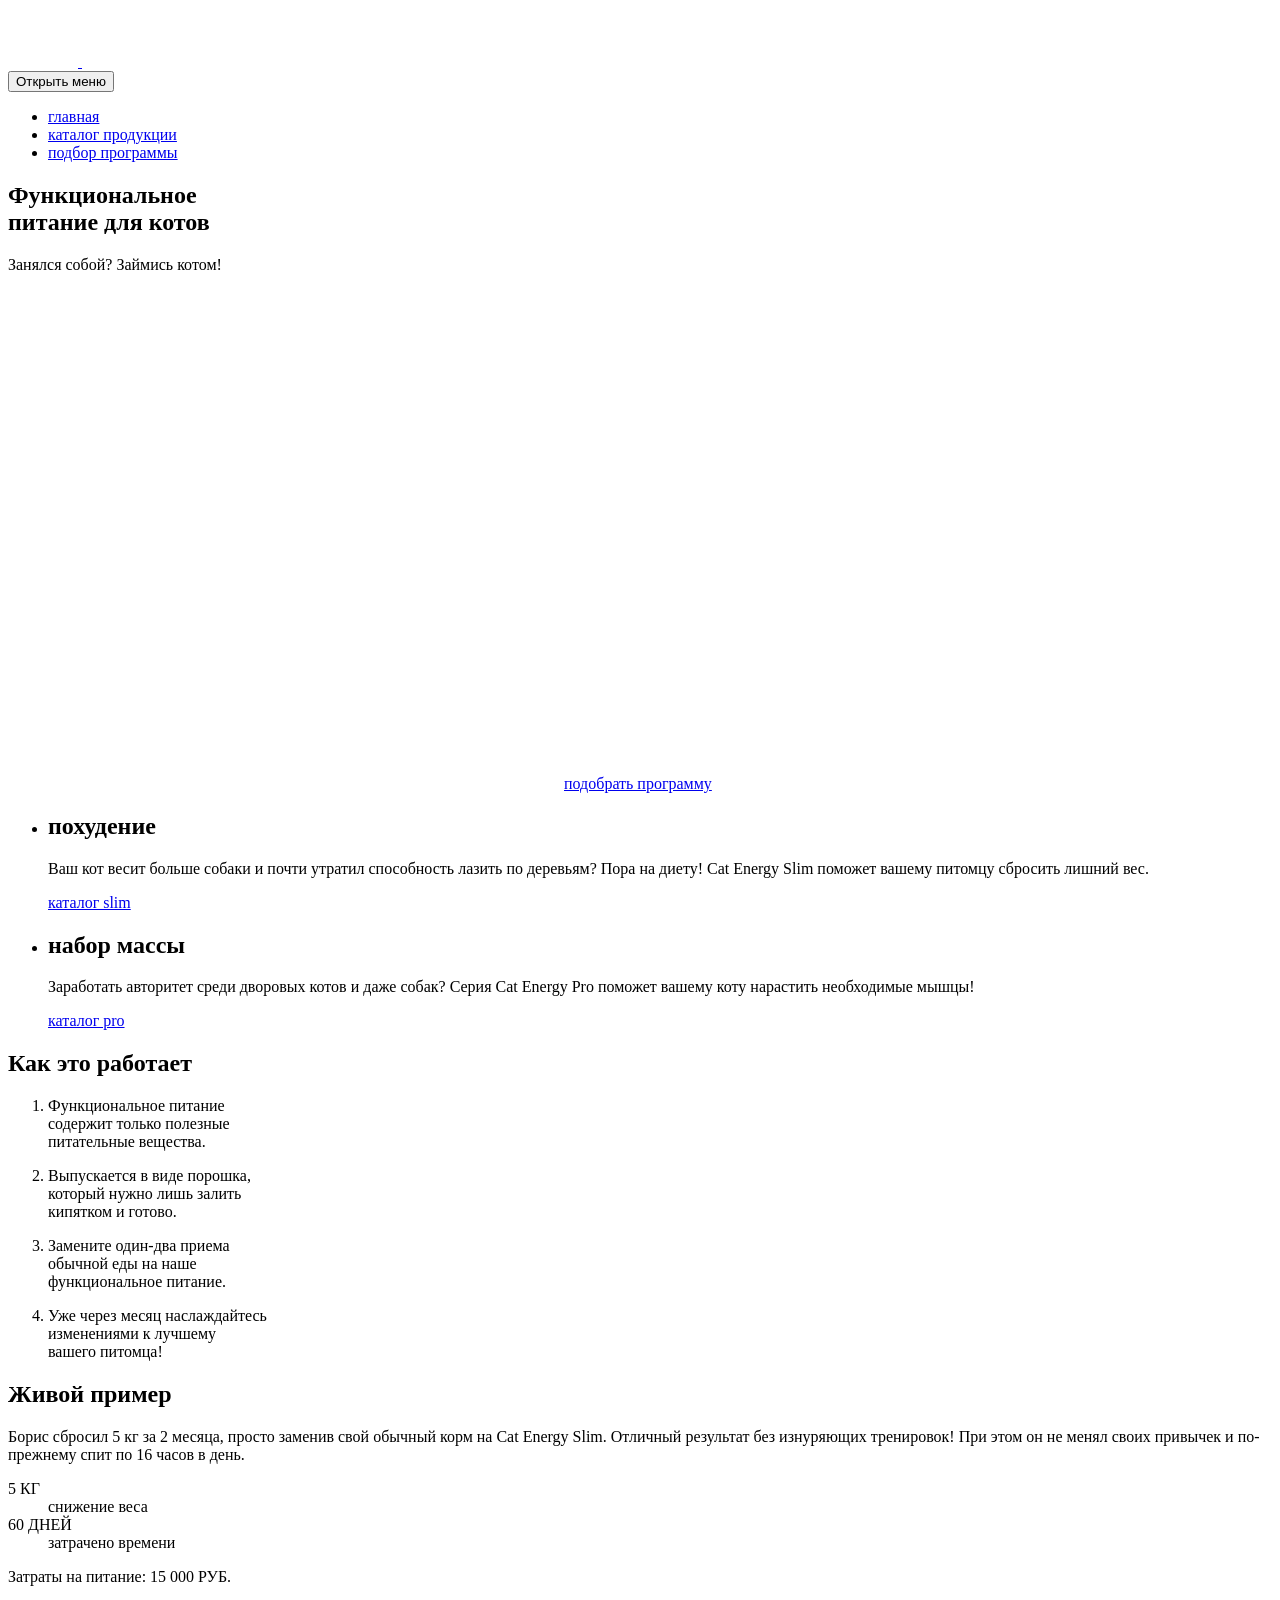
==== source/index.html @ 8b610a0b "сделана базовая стилизация, добавлена карта" ====
<!DOCTYPE html>
<html class="page" lang="ru">

<head>
  <meta charset="UTF-8">
  <title>Кэт энерджи</title>
  <meta name="viewport" content="width=device-width,initial-scale=1">
  <link rel="stylesheet" href="styles/styles.css">
  <link rel="icon" href="favicon.ico">
  <link rel="icon" href="favicons/icon.svg" type="image/svg+xml">
  <link rel="apple-touch-icon" href="favicons/apple.png">
  <link rel="manifest" href="manifest.webmanifest">
  <script src="scripts/index.js" defer></script>
</head>

<body class="page__body">
  <header class="main-header">
    <a class="main-header__logo logo" href="index.html">
      <picture>
        <source media="(min-width: 1200px)" width="70" height="59" type="image/svg+xml" srcset="icons/logo-desktop.svg">
        <source media="(min-width: 768px)" width="60" height="50" type="image/svg+xml" srcset="icons/logo-tablet.svg">
        <img class="logo__image" src="icons/logo-mobile.svg" width="33" height="38" alt="Логотип Cat Energy">
      </picture>
      <picture>
        <source media="(min-width: 1200px)" width="70" height="59" type="image/svg+xml" srcset="icons/logo-text-light.svg">
        <source media="(min-width: 768px)" width="60" height="50" type="image/svg+xml" srcset="icons/logo-text-light.svg">
        <img class="logo__image" src="icons/logo-text-dark.svg" width="33" height="38" alt="Cat Energy">
      </picture>
    </a>
    <nav class="main-header__nav nav">
      <button class="nav__toggle" type="button"><span class="visually-hidden">Открыть меню</span></button>
      <ul class="nav__list">
        <li class="nav__item">
          <a class="nav__link nav__link--current" href="#">
            главная
          </a>
        </li>
        <li class="nav__item">
          <a class="nav__link" href="catalog.html">
            каталог продукции
          </a>
        </li>
        <li class="nav__item">
          <a class="nav__link" href="#">
            подбор программы
          </a>
        </li>
      </ul>
    </nav>
  </header>
  <main class="main-container">
    <section class="intro">
      <h1 class="intro__title main-title">
        Функциональное<br>
        питание для котов
      </h1>
      <p class="intro__text">
        Занялся собой? Займись котом!
      </p>
      <picture>
        <source media="(min-width: 1200px)" width="552" height="499" type="image/png" srcset="images/index-hero-desktop@1x.png 1x, images/index-hero-desktop@2x.png 2x">
        <source media="(min-width: 768px)" width="709" height="609" type="image/png" srcset="images/index-hero-tablet@1x.png 1x, images/index-hero-tablet@2x.png 2x">
        <img class="intro__image" src="images/index-hero-mobile@1x.png" srcset="images/index-hero-mobile@2x.png 2x" width="280" height="270" alt="Банка корма, Cat Energy Pro, вкус курица">
      </picture>
      <a class="intro__link button" href="#">
        подобрать программу
      </a>
    </section>
    <section class="programs">
      <ul class="programs__list">
        <li class="programs__item">
          <h2 class="programs__title">
            похудение
          </h2>
          <p class="programs__text">
            Ваш кот весит больше собаки и почти утратил способность лазить по деревьям? Пора на диету! Cat Energy Slim поможет вашему питомцу сбросить лишний вес.
          </p>
          <a class="programs__link button" href="#">
            каталог slim
          </a>
        </li>
        <li class="programs__item">
          <h2 class="programs__title">
            набор массы
          </h2>
          <p class="programs__text">
            Заработать авторитет среди дворовых котов и даже собак? Серия Cat Energy Pro поможет вашему коту нарастить необходимые мышцы!
          </p>
          <a class="programs__link button" href="#">
            каталог pro
          </a>
        </li>
      </ul>
    </section>
    <section class="advantages">
      <h2 class="advantages__title">
        Как это работает
      </h2>
      <ol class="advantages__list">
        <li class="advantages__item">
          <p class="advantages__text">
            Функциональное питание <br>содержит только полезные <br>питательные вещества.
          </p>
        </li>
        <li class="advantages__item">
          <p class="advantages__text">
            Выпускается в виде порошка, <br>который нужно лишь залить <br>кипятком и готово.
          </p>
        </li>
        <li class="advantages__item">
          <p class="advantages__text">
            Замените один-два приема <br>обычной еды на наше <br>функциональное питание.
          </p>
        </li>
        <li class="advantages__item">
          <p class="advantages__text">
            Уже через месяц наслаждайтесь <br>изменениями к лучшему <br>вашего питомца!
          </p>
        </li>
      </ol>
    </section>
    <section class="example">
      <h2 class="example__title">
        Живой пример
      </h2>
      <p class="example__text">
        Борис сбросил 5 кг за 2 месяца, просто заменив свой обычный корм на Cat Energy Slim. Отличный результат без изнуряющих тренировок! При этом он не менял своих привычек и по-прежнему спит по 16 часов в день.
      </p>
      <dl class="example__list">
        <dt class="example__term">
          5 КГ
        </dt>
        <dd class="example__definition">
          снижение веса
        </dd>
        <dt class="example__term">
          60 ДНЕЙ
        </dt>
        <dd class="example__definition">
          затрачено времени
        </dd>
      </dl>
      <p class="example__expenses">
        Затраты на питание: 15 000 РУБ.
      </p>
      <picture>
        <source media="(min-width: 768px)" width="560" height="512" type="image/png" srcset="images/cat-before-tablet@1x.png 1x, images/cat-before-tablet@2x.png 2x">
        <img class="example__slider example__slider--image" src="images/cat-before-mobile@1x.png" srcset="images/cat-before-mobile@2x.png 2x" width="280" height="256" alt="Кот до снижения веса">
      </picture>
      <picture>
        <source media="(min-width: 768px)" width="560" height="512" type="image/png" srcset="images/cat-after-tablet@1x.png 1x, images/cat-after-tablet@2x.png 2x">
        <img class="example__slider example__slider--image" src="images/cat-after-mobile@1x.png" srcset="images/cat-after-mobile@2x.png 2x" width="280" height="256" alt="Кот после снижения веса">
      </picture>
    </section>
    <section class="contacts">
      <h2 class="contacts__title">
        приглашаем <br>к сотрудничеству <br>дилеров!
      </h2>
      <address class="contacts__address">
        ул. Большая
        Конюшенная, д. 19/8
        Санкт-Петербург
      </address>
      <picture>
        <source media="(min-width: 1200px)" width="1440" height="400" type="image/jgp" srcset="images/map-desktop@1x.jpg 1x, images/map-desktop@2x.jpg 2x">
        <source media="(min-width: 768px)" width="768" height="400" type="image/jgp" srcset="images/map-tablet@1x.jpg 1x, images/map-tablet@2x.jpg 2x">
        <img class="intro__image" src="images/map-phone@1x.jpg" srcset="images/map-phone@2x.jpg 2x" width="320" height="362" alt="Карта">
      </picture>
    </section>
  </main>
  <footer class="main-footer">
    <a class="main-footer__logo logo-footer" href="index.html">
      <img class="logo-footer__logo-image" src="icons/logo-text-dark.svg" width="128" height="24" alt="Логотип Cat Energy">
    </a>
    <ul class="main-footer__list socials">
      <li class="socials__item">
        <a class="socials__link socials__link--vk" href="https://vk.ru/htmlacademy">
          <span class="visually-hidden">Группа Вконтакте</span>
        </a>
      </li>
      <li class="socials__item">
        <a class="socials__link socials__link--youtube" href="https://www.youtube.com/@HTMLAcademyTV">
          <span class="visually-hidden">Ютуб канал</span>
        </a>
      </li>
      <li class="socials__item">
        <a class="socials__link socials__link--telegram" href="https://htmlacademy.t.me/">
          <span class="visually-hidden">Канал в Телеграм</span>
        </a>
      </li>
    </ul>
    <div class="main-footer__copyright copyright">
      <p class="copyright__text">HTML Academy</p>
    </div>
  </footer>
</body>

</html>
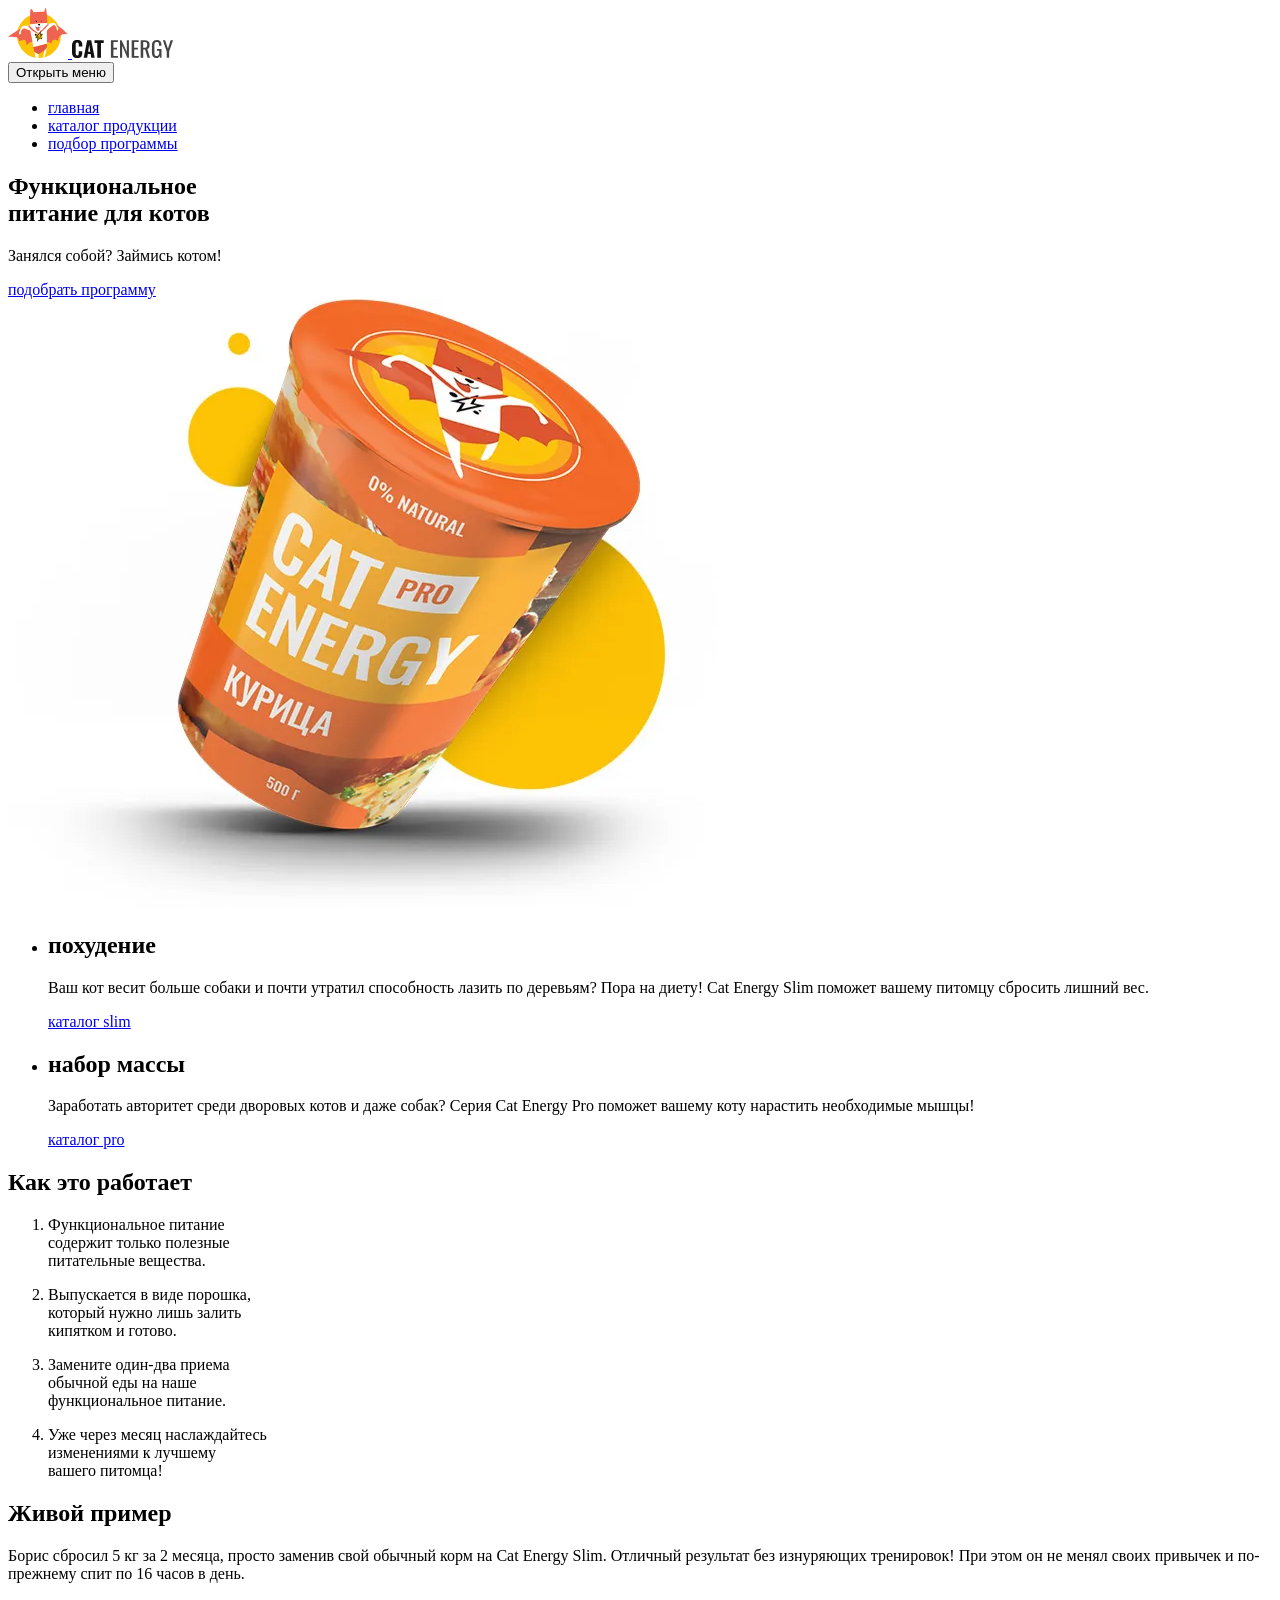
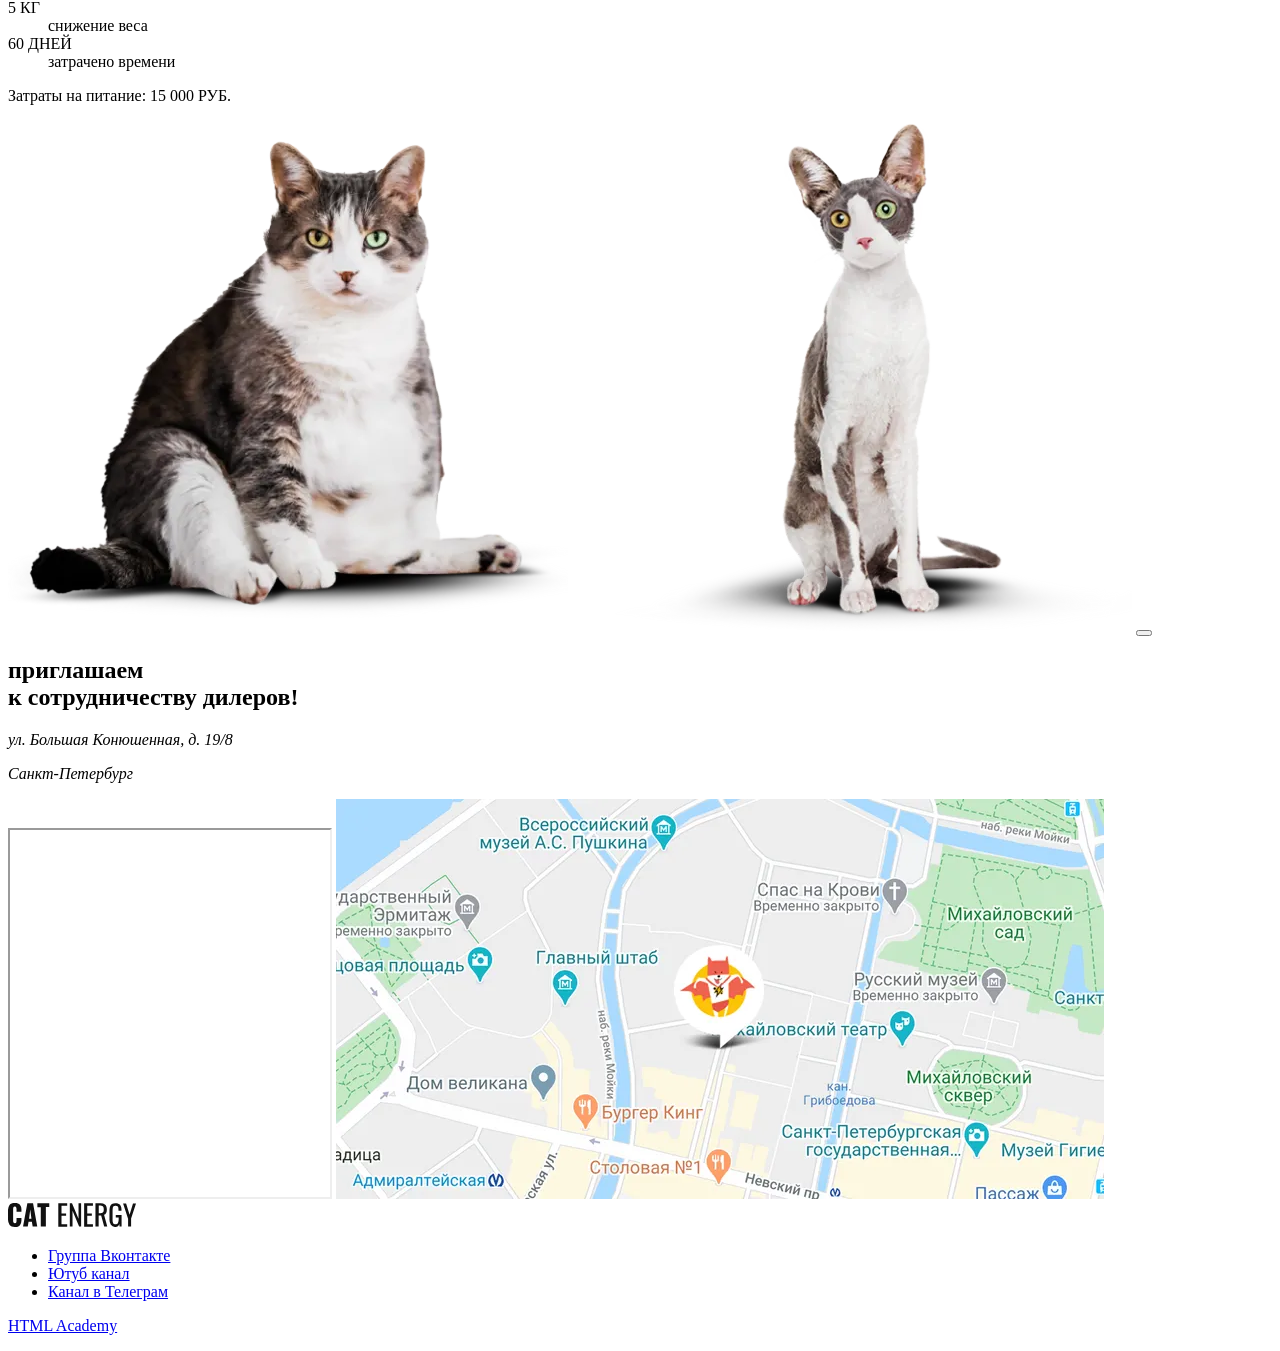
==== commit ccd1a6b6: "Merge pull request #3 from Andr00id/master" ====
--- a/source/index.html
+++ b/source/index.html
@@ -10,187 +10,231 @@
   <link rel="icon" href="favicons/icon.svg" type="image/svg+xml">
   <link rel="apple-touch-icon" href="favicons/apple.png">
   <link rel="manifest" href="manifest.webmanifest">
-  <script src="scripts/index.js" defer></script>
+  <link rel="preload" href="fonts/oswald/oswaldregular.woff2" as="font" type="font/woff2" crossorigin="anonymous">
+  <link rel="preload" href="fonts/lato/Lato-Regular.woff2" as="font" type="font/woff2" crossorigin="anonymous">
+  <script src="scripts/index.js" defer>
+  </script>
 </head>
 
 <body class="page__body">
-  <header class="main-header">
-    <a class="main-header__logo logo" href="index.html">
-      <picture>
-        <source media="(min-width: 1200px)" width="70" height="59" type="image/svg+xml" srcset="icons/logo-desktop.svg">
-        <source media="(min-width: 768px)" width="60" height="50" type="image/svg+xml" srcset="icons/logo-tablet.svg">
-        <img class="logo__image" src="icons/logo-mobile.svg" width="33" height="38" alt="Логотип Cat Energy">
-      </picture>
-      <picture>
-        <source media="(min-width: 1200px)" width="70" height="59" type="image/svg+xml" srcset="icons/logo-text-light.svg">
-        <source media="(min-width: 768px)" width="60" height="50" type="image/svg+xml" srcset="icons/logo-text-light.svg">
-        <img class="logo__image" src="icons/logo-text-dark.svg" width="33" height="38" alt="Cat Energy">
-      </picture>
-    </a>
-    <nav class="main-header__nav nav">
-      <button class="nav__toggle" type="button"><span class="visually-hidden">Открыть меню</span></button>
-      <ul class="nav__list">
-        <li class="nav__item">
-          <a class="nav__link nav__link--current" href="#">
-            главная
-          </a>
-        </li>
-        <li class="nav__item">
-          <a class="nav__link" href="catalog.html">
-            каталог продукции
-          </a>
-        </li>
-        <li class="nav__item">
-          <a class="nav__link" href="#">
-            подбор программы
-          </a>
-        </li>
-      </ul>
-    </nav>
+  <header class="main-header main-header--index">
+    <div class="main-header__container">
+      <a class="main-header__logo logo" href="index.html">
+        <picture>
+          <source media="(min-width: 1440px)" width="70" height="59" type="image/svg+xml" srcset="images/logo-desktop.svg">
+          <source media="(min-width: 768px)" width="60" height="50" type="image/svg+xml" srcset="images/logo-tablet.svg">
+          <img class="logo__image" src="images/logo-mobile.svg" width="33" height="38" alt="Логотип Cat Energy">
+        </picture>
+        <picture>
+          <source media="(min-width: 768px)" width="101" height="18" type="image/svg+xml" srcset="images/logo-text-light.svg">
+          <img class="logo__image" src="images/logo-text-dark.svg" width="101" height="20" alt="Cat Energy">
+        </picture>
+      </a>
+      <nav class="main-header__nav nav nav--closed nav--nojs">
+        <button class="nav__toggle" type="button"><span class="visually-hidden">Открыть меню</span></button>
+        <ul class="nav__list">
+          <li class="nav__item">
+            <a class="nav__link nav__link--current" href="#">
+              главная
+            </a>
+          </li>
+          <li class="nav__item">
+            <a class="nav__link" href="catalog.html">
+              каталог продукции
+            </a>
+          </li>
+          <li class="nav__item">
+            <a class="nav__link" href="#">
+              подбор программы
+            </a>
+          </li>
+        </ul>
+      </nav>
+    </div>
   </header>
   <main class="main-container">
     <section class="intro">
-      <h1 class="intro__title main-title">
-        Функциональное<br>
-        питание для котов
-      </h1>
-      <p class="intro__text">
-        Занялся собой? Займись котом!
-      </p>
-      <picture>
-        <source media="(min-width: 1200px)" width="552" height="499" type="image/png" srcset="images/index-hero-desktop@1x.png 1x, images/index-hero-desktop@2x.png 2x">
-        <source media="(min-width: 768px)" width="709" height="609" type="image/png" srcset="images/index-hero-tablet@1x.png 1x, images/index-hero-tablet@2x.png 2x">
-        <img class="intro__image" src="images/index-hero-mobile@1x.png" srcset="images/index-hero-mobile@2x.png 2x" width="280" height="270" alt="Банка корма, Cat Energy Pro, вкус курица">
-      </picture>
-      <a class="intro__link button" href="#">
-        подобрать программу
+      <div class="intro__container">
+        <div class="intro__content">
+          <h1 class="intro__title main-title">
+            Функциональное<br>
+            питание для котов
+          </h1>
+          <p class="intro__text">
+            Занялся собой? Займись котом!
+          </p>
+          <a class="intro__link button" href="#">
+            подобрать программу
+          </a>
+        </div>
+        <picture class="intro__picture">
+          <source media="(min-width: 1440px)" width="552" height="499" type="image/webp" srcset="images/index-hero-desktop@1x.webp 1x, images/index-hero-desktop@2x.webp 2x">
+          <source media="(min-width: 768px)" width="709" height="609" type="image/webp" srcset="images/index-hero-tablet@1x.webp 1x, images/index-hero-tablet@2x.webp 2x">
+          <source width="280" height="270" type="image/webp" srcset="images/index-hero-mobile@1x.webp 1x, images/index-hero-mobile@2x.webp 2x">
+          <source media="(min-width: 1440px)" width="552" height="499" type="image/png" srcset="images/index-hero-desktop@1x.png 1x, images/index-hero-desktop@2x.png 2x">
+          <source media="(min-width: 768px)" width="709" height="609" type="image/png" srcset="images/index-hero-tablet@1x.png 1x, images/index-hero-tablet@2x.png 2x">
+          <img class="intro__image" src="images/index-hero-mobile@1x.png" srcset="images/index-hero-mobile@2x.png 2x" width="280" height="270" alt="Банка корма, Cat Energy Pro, вкус курица">
+        </picture>
+      </div>
+    </section>
+    <section class="programs">
+      <div class="programs__container">
+        <ul class="programs__list">
+          <li class="programs__item programs__item--slim">
+            <h2 class="programs__title">
+              похудение
+            </h2>
+            <p class="programs__text">
+              Ваш кот весит больше собаки и почти утратил способность лазить по деревьям? Пора на диету! Cat Energy Slim поможет вашему питомцу сбросить лишний вес.
+            </p>
+            <a class="programs__link" href="#">
+              каталог slim
+            </a>
+          </li>
+          <li class="programs__item programs__item--pro">
+            <h2 class="programs__title">
+              набор массы
+            </h2>
+            <p class="programs__text">
+              Заработать авторитет среди дворовых котов и даже собак? Серия Cat Energy Pro поможет вашему коту нарастить необходимые мышцы!
+            </p>
+            <a class="programs__link" href="#">
+              каталог pro
+            </a>
+          </li>
+        </ul>
+      </div>
+    </section>
+    <section class="advantages">
+      <div class="advantages__container">
+        <h2 class="advantages__title">
+          Как это работает
+        </h2>
+        <ol class="advantages__list">
+          <li class="advantages__item">
+            <p class="advantages__text advantages__text--icon-leaf">
+              Функциональное питание <br>содержит только полезные <br>питательные вещества.
+            </p>
+          </li>
+          <li class="advantages__item">
+            <p class="advantages__text advantages__text--icon-powder">
+              Выпускается в виде порошка, <br>который нужно лишь залить <br>кипятком и готово.
+            </p>
+          </li>
+          <li class="advantages__item">
+            <p class="advantages__text advantages__text--icon-cutlery">
+              Замените один-два приема <br>обычной еды на наше <br>функциональное питание.
+            </p>
+          </li>
+          <li class="advantages__item">
+            <p class="advantages__text advantages__text--icon-alarm">
+              Уже через месяц наслаждайтесь <br>изменениями к лучшему <br>вашего питомца!
+            </p>
+          </li>
+        </ol>
+      </div>
+    </section>
+    <section class="example">
+      <div class="example__container">
+        <h2 class="example__title">
+          Живой пример
+        </h2>
+        <p class="example__text">
+          Борис сбросил 5 кг за 2 месяца, просто заменив свой обычный корм на Cat Energy Slim. Отличный результат без изнуряющих тренировок! При этом он не менял своих привычек и по-прежнему спит по 16 часов в день.
+        </p>
+        <div class="example__stats">
+          <dl class="example__list">
+            <div class="example__item">
+              <dt class="example__term">
+                5 КГ
+              </dt>
+              <dd class="example__definition">
+                снижение веса
+              </dd>
+            </div>
+            <div class="example__item">
+              <dt class="example__term">
+                60 ДНЕЙ
+              </dt>
+              <dd class="example__definition">
+                затрачено времени
+              </dd>
+            </div>
+          </dl>
+          <p class="example__expenses">
+            <span>Затраты на питание:</span>
+            <span>15 000 РУБ.</span>
+          </p>
+        </div>
+        <div class="example__slider slider">
+          <picture class="slider__image slider__image--before">
+            <source media="(min-width: 768px)" width="560" height="512" type="image/webp" srcset="images/cat-before-tablet@1x.webp 1x, images/cat-before-tablet@2x.webp 2x">
+            <source width="280" height="256" type="image/webp" srcset="images/cat-before-mobile@1x.webp 1x, images/cat-before-mobile@2x.webp 2x">
+            <source media="(min-width: 768px)" width="560" height="512" type="image/png" srcset="images/cat-before-tablet@1x.png 1x, images/cat-before-tablet@2x.png 2x">
+            <img class="slider__img" src="images/cat-before-mobile@1x.png" srcset="images/cat-before-mobile@2x.png 2x" width="280" height="256" alt="Кот до снижения веса">
+          </picture>
+          <picture class="slider__image slider__image--after">
+            <source media="(min-width: 768px)" width="560" height="512" type="image/webp" srcset="images/cat-after-tablet@1x.webp 1x, images/cat-after-tablet@2x.webp 2x">
+            <source width="280" height="256" type="image/webp" srcset="images/cat-after-mobile@1x.webp 1x, images/cat-after-mobile@2x.webp 2x">
+            <source media="(min-width: 768px)" width="560" height="512" type="image/png" srcset="images/cat-after-tablet@1x.png 1x, images/cat-after-tablet@2x.png 2x">
+            <img class="slider__img" src="images/cat-after-mobile@1x.png" srcset="images/cat-after-mobile@2x.png 2x" width="280" height="256" alt="Кот после снижения веса">
+          </picture>
+          <button class="slider__toggle" type="button" aria-label="Ползунок слайдера"></button>
+        </div>
+      </div>
+    </section>
+    <section class="contacts">
+      <div class="contacts__container">
+        <h2 class="contacts__title">
+          приглашаем <br>к сотрудничеству дилеров!
+        </h2>
+        <address class="contacts__address">
+          <p class="contacts__address-text">ул. Большая
+            Конюшенная, д. 19/8
+          </p>
+          <p class="contacts__address-city">
+            Санкт-Петербург
+          </p>
+        </address>
+      </div>
+      <div class="contacts__map">
+        <iframe class="contacts__map-iframe" src="https://www.google.com/maps/embed?pb=!1m18!1m12!1m3!1d1998.5989428319008!2d30.320508377291468!3d59.93879686208739!2m3!1f0!2f0!3f0!3m2!1i1024!2i768!4f13.1!3m3!1m2!1s0x4696310fca5afc31%3A0xa24b26c0d196de71!2z0JHQvtC70YzRiNCw0Y8g0JrQvtC90Y7RiNC10L3QvdCw0Y8g0YPQuy4sIDE5LCDQodCw0L3QutGCLdCf0LXRgtC10YDQsdGD0YDQsywgMTkxMTg2!5e0!3m2!1sru!2sru!4v1791819681503!5m2!1sru!2sru" width="320" height="367" allowfullscreen title="Карта"></iframe>
+        <picture>
+          <source media="(min-width: 1440px)" width="1440" height="400" type="image/webp" srcset="images/map-desktop@1x.webp 1x, images/map-desktop@2x.webp 2x">
+          <source media="(min-width: 768px)" width="768" height="400" type="image/webp" srcset="images/map-tablet@1x.webp 1x, images/map-tablet@2x.webp 2x">
+          <source width="320" height="362" type="image/webp" srcset="images/map-phone@1x.webp 1x, images/map-phone@2x.webp 2x">
+          <source media="(min-width: 1440px)" width="1440" height="400" type="image/jpg" srcset="images/map-desktop@1x.jpg 1x, images/map-desktop@2x.jpg 2x">
+          <source media="(min-width: 768px)" width="768" height="400" type="image/jpg" srcset="images/map-tablet@1x.jpg 1x, images/map-tablet@2x.jpg 2x">
+          <img class="contacts__map-img" src="images/map-phone@1x.jpg" srcset="images/map-phone@2x.jpg 2x" width="320" height="362" alt="Карта">
+        </picture>
+      </div>
+    </section>
+  </main>
+  <footer class="main-footer">
+    <div class="main-footer__container">
+      <a class="main-footer__logo logo-footer" href="index.html">
+        <img class="logo-footer__logo-image" src="images/logo-text-dark.svg" width="128" height="24" alt="Логотип Cat Energy">
       </a>
-    </section>
-    <section class="programs">
-      <ul class="programs__list">
-        <li class="programs__item">
-          <h2 class="programs__title">
-            похудение
-          </h2>
-          <p class="programs__text">
-            Ваш кот весит больше собаки и почти утратил способность лазить по деревьям? Пора на диету! Cat Energy Slim поможет вашему питомцу сбросить лишний вес.
-          </p>
-          <a class="programs__link button" href="#">
-            каталог slim
+      <ul class="main-footer__list socials">
+        <li class="socials__item">
+          <a class="socials__link socials__link--vk" href="https://vk.ru/htmlacademy">
+            <span class="visually-hidden">Группа Вконтакте</span>
           </a>
         </li>
-        <li class="programs__item">
-          <h2 class="programs__title">
-            набор массы
-          </h2>
-          <p class="programs__text">
-            Заработать авторитет среди дворовых котов и даже собак? Серия Cat Energy Pro поможет вашему коту нарастить необходимые мышцы!
-          </p>
-          <a class="programs__link button" href="#">
-            каталог pro
+        <li class="socials__item">
+          <a class="socials__link socials__link--youtube" href="https://www.youtube.com/@HTMLAcademyTV">
+            <span class="visually-hidden">Ютуб канал</span>
+          </a>
+        </li>
+        <li class="socials__item">
+          <a class="socials__link socials__link--telegram" href="https://htmlacademy.t.me/">
+            <span class="visually-hidden">Канал в Телеграм</span>
           </a>
         </li>
       </ul>
-    </section>
-    <section class="advantages">
-      <h2 class="advantages__title">
-        Как это работает
-      </h2>
-      <ol class="advantages__list">
-        <li class="advantages__item">
-          <p class="advantages__text">
-            Функциональное питание <br>содержит только полезные <br>питательные вещества.
-          </p>
-        </li>
-        <li class="advantages__item">
-          <p class="advantages__text">
-            Выпускается в виде порошка, <br>который нужно лишь залить <br>кипятком и готово.
-          </p>
-        </li>
-        <li class="advantages__item">
-          <p class="advantages__text">
-            Замените один-два приема <br>обычной еды на наше <br>функциональное питание.
-          </p>
-        </li>
-        <li class="advantages__item">
-          <p class="advantages__text">
-            Уже через месяц наслаждайтесь <br>изменениями к лучшему <br>вашего питомца!
-          </p>
-        </li>
-      </ol>
-    </section>
-    <section class="example">
-      <h2 class="example__title">
-        Живой пример
-      </h2>
-      <p class="example__text">
-        Борис сбросил 5 кг за 2 месяца, просто заменив свой обычный корм на Cat Energy Slim. Отличный результат без изнуряющих тренировок! При этом он не менял своих привычек и по-прежнему спит по 16 часов в день.
-      </p>
-      <dl class="example__list">
-        <dt class="example__term">
-          5 КГ
-        </dt>
-        <dd class="example__definition">
-          снижение веса
-        </dd>
-        <dt class="example__term">
-          60 ДНЕЙ
-        </dt>
-        <dd class="example__definition">
-          затрачено времени
-        </dd>
-      </dl>
-      <p class="example__expenses">
-        Затраты на питание: 15 000 РУБ.
-      </p>
-      <picture>
-        <source media="(min-width: 768px)" width="560" height="512" type="image/png" srcset="images/cat-before-tablet@1x.png 1x, images/cat-before-tablet@2x.png 2x">
-        <img class="example__slider example__slider--image" src="images/cat-before-mobile@1x.png" srcset="images/cat-before-mobile@2x.png 2x" width="280" height="256" alt="Кот до снижения веса">
-      </picture>
-      <picture>
-        <source media="(min-width: 768px)" width="560" height="512" type="image/png" srcset="images/cat-after-tablet@1x.png 1x, images/cat-after-tablet@2x.png 2x">
-        <img class="example__slider example__slider--image" src="images/cat-after-mobile@1x.png" srcset="images/cat-after-mobile@2x.png 2x" width="280" height="256" alt="Кот после снижения веса">
-      </picture>
-    </section>
-    <section class="contacts">
-      <h2 class="contacts__title">
-        приглашаем <br>к сотрудничеству <br>дилеров!
-      </h2>
-      <address class="contacts__address">
-        ул. Большая
-        Конюшенная, д. 19/8
-        Санкт-Петербург
-      </address>
-      <picture>
-        <source media="(min-width: 1200px)" width="1440" height="400" type="image/jgp" srcset="images/map-desktop@1x.jpg 1x, images/map-desktop@2x.jpg 2x">
-        <source media="(min-width: 768px)" width="768" height="400" type="image/jgp" srcset="images/map-tablet@1x.jpg 1x, images/map-tablet@2x.jpg 2x">
-        <img class="intro__image" src="images/map-phone@1x.jpg" srcset="images/map-phone@2x.jpg 2x" width="320" height="362" alt="Карта">
-      </picture>
-    </section>
-  </main>
-  <footer class="main-footer">
-    <a class="main-footer__logo logo-footer" href="index.html">
-      <img class="logo-footer__logo-image" src="icons/logo-text-dark.svg" width="128" height="24" alt="Логотип Cat Energy">
-    </a>
-    <ul class="main-footer__list socials">
-      <li class="socials__item">
-        <a class="socials__link socials__link--vk" href="https://vk.ru/htmlacademy">
-          <span class="visually-hidden">Группа Вконтакте</span>
-        </a>
-      </li>
-      <li class="socials__item">
-        <a class="socials__link socials__link--youtube" href="https://www.youtube.com/@HTMLAcademyTV">
-          <span class="visually-hidden">Ютуб канал</span>
-        </a>
-      </li>
-      <li class="socials__item">
-        <a class="socials__link socials__link--telegram" href="https://htmlacademy.t.me/">
-          <span class="visually-hidden">Канал в Телеграм</span>
-        </a>
-      </li>
-    </ul>
-    <div class="main-footer__copyright copyright">
-      <p class="copyright__text">HTML Academy</p>
+      <a class="main-footer__copyright copyright" href="https://htmlacademy.ru/intensive/adaptive">
+        <p class="copyright__text">HTML Academy</p>
+      </a>
     </div>
   </footer>
 </body>
